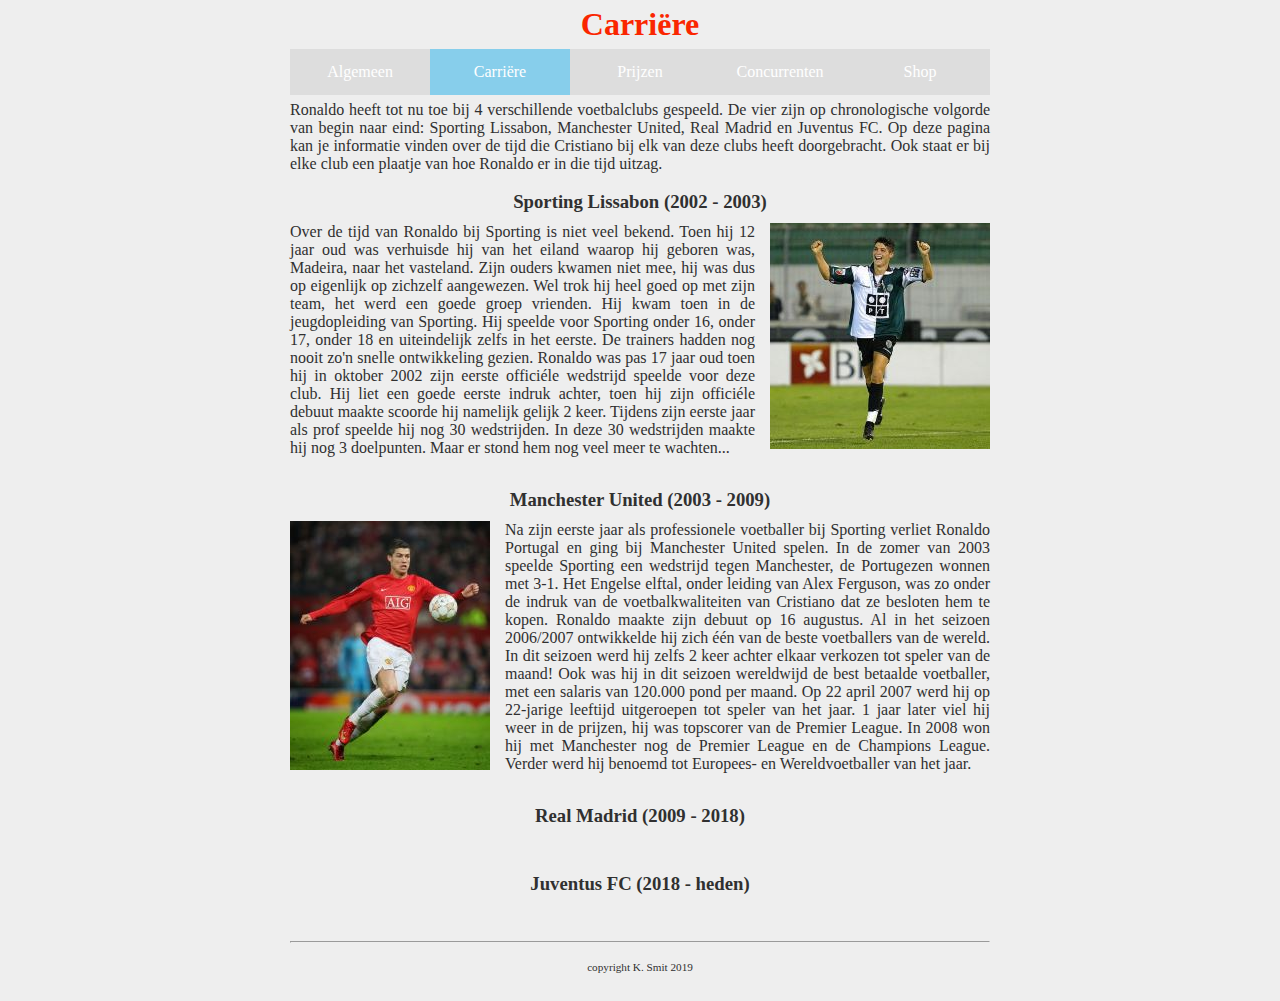
==== html-css-master/carriere.html @ 6341661d "1e commit" ====
<!DOCTYPE html>

<html>

    <head>
        <link rel="stylesheet" href="style.css" />
        <title>Carriëre van Cristiano Ronaldo</title>
        <meta charset="utf-8" />
    </head>
    
    <body>
        <main>
            <header>
                <h1 id="hoofdtitel">Carriëre</h1>
            </header>
            
            <div class= "navigatiebalktop">
                <ul>
                    <li><a href="index.html">Algemeen</a></li>
                    <li><a class="active" href="carriere.html">Carriëre</a></li>
                    <li><a href="prijzen.html">Prijzen</a></li>
                    <li><a href="concurrenten.html">Concurrenten</a></li>
                    <li><a href="shop.html">Shop</a></li>
                </ul>
            </div>
            
            
            <article>
                <p>Ronaldo heeft tot nu toe bij 4 verschillende voetbalclubs gespeeld. De vier zijn op chronologische volgorde van begin naar eind: Sporting Lissabon, Manchester United, Real Madrid en Juventus FC. Op deze pagina kan je informatie vinden over de tijd die Cristiano bij elk van deze clubs heeft doorgebracht. Ook staat er bij elke club een plaatje van hoe Ronaldo er in die tijd uitzag.</p>
                <br>
                <h3 id="tussenkopjescarriere">Sporting Lissabon (2002 - 2003)</h3>
                <p class="sportingtekst"><img class="zweefRechts" src="afbeeldingen/ronaldosporting.jpg">Over de tijd van Ronaldo bij Sporting is niet veel bekend. Toen hij 12 jaar oud was verhuisde hij van het eiland waarop hij geboren was, Madeira, naar het vasteland. Zijn ouders kwamen niet mee, hij was dus op eigenlijk op zichzelf aangewezen. Wel trok hij heel goed op met zijn team, het werd een goede groep vrienden. Hij kwam toen in de jeugdopleiding van Sporting. Hij speelde voor Sporting onder 16, onder 17, onder 18 en uiteindelijk zelfs in het eerste. De trainers hadden nog nooit zo'n snelle ontwikkeling gezien. Ronaldo was pas 17 jaar oud toen hij in oktober 2002 zijn eerste officiéle wedstrijd speelde voor deze club. Hij liet een goede eerste indruk achter, toen hij zijn officiéle debuut maakte scoorde hij namelijk gelijk 2 keer. Tijdens zijn eerste jaar als prof speelde hij nog 30 wedstrijden. In deze 30 wedstrijden maakte hij nog 3 doelpunten. Maar er stond hem nog veel meer te wachten...</p>
                <h3 id="tussenkopjescarriere">Manchester United (2003 - 2009)</h3>
                <p class="manchestertekst"><img class="zweefLinks" src="afbeeldingen/ronaldomanchester.jpg">Na zijn eerste jaar als professionele voetballer bij Sporting verliet Ronaldo Portugal en ging bij Manchester United spelen. In de zomer van 2003 speelde Sporting een wedstrijd tegen Manchester, de Portugezen wonnen met 3-1. Het Engelse elftal, onder leiding van Alex Ferguson, was zo onder de indruk van de voetbalkwaliteiten van Cristiano dat ze besloten hem te kopen. Ronaldo maakte zijn debuut op 16 augustus. Al in het seizoen 2006/2007 ontwikkelde hij zich één van de beste voetballers van de wereld. In dit seizoen werd hij zelfs 2 keer achter elkaar verkozen tot speler van de maand! Ook was hij in dit seizoen wereldwijd de best betaalde voetballer, met een salaris van 120.000 pond per maand. Op 22 april 2007 werd hij op 22-jarige leeftijd uitgeroepen tot speler van het jaar. 1 jaar later viel hij weer in de prijzen, hij was topscorer van de Premier League. In 2008 won hij met Manchester nog de Premier League en de Champions League. Verder werd hij benoemd tot Europees- en Wereldvoetballer van het jaar.</p>
                <h3 id="tussenkopjescarriere">Real Madrid (2009 - 2018)</h3>
                <p><img></p>
                <br>
                <h3 id="tussenkopjescarriere">Juventus FC (2018 - heden)</h3>
                <p><img></p><br>
            </article>
        
            <footer>
                <hr/>
                <br>
                <p class="smalltext">copyright K. Smit 2019</p>
                <br>
            </footer>  
        </main>  
    </body>
</html>
---- html-css-master/style.css ----
@font-face {
    font-family: sansserif;
    src: url(fonts/SansSerifBldFLF-Italic.otf);
}

* {
    margin: 0px;
    padding: 0px;
    border: border-box;
    }

html, body {
    height: 100%;
    padding: 0;
    background-color: #EEEEEE;
    color: #303030;
}

#bodyshop {
    background: url(afbeeldingen/ronaldoactietransp.jpg);
    background-repeat:    no-repeat;
    background-size: auto;
}

main {
    margin: 0 auto;
    width: 700px;
    position: relative;
}


article {
    text-align: justify;
}


header {
    color: rgb(250, 38, 0);
    text-align: center;
}


footer {
    text-align: center;
    padding-bottom: 10px;
}

.sportingtekst {
    margin-bottom: 32px;
}

.manchestertekst {
    margin-bottom: 32px;
}

#tussenkopjescarriere {
    text-align: center;
    margin-bottom: 10px;
}

.inleiding {
    font: sans-serif;
    margin-bottom: 6px;
}

img.zweefLinks {
    float: left;
    margin-right: 15px;
}

img.zweefRechts {
    float: right;
    margin-left: 15px;
}

.smalltext {
    font-size: 0.7em;
}

a {
    color: skyblue;
    text-decoration: none;
}

a:hover {
    text-decoration: underline;
}

.algemeentekst3 {
    margin-bottom: 6px;
}

#hoofdtitel {
    margin-top: 6px;
}

/* navigatiebalk nav ul {
    list-style-type: none;
    margin: auto;
    margin-top: 6px;
    margin-bottom: 6px;
    padding: 0;
    background-color: #dddddd;
    overflow: hidden;
}

nav li a {
    display: block;
    color: white;
    text-align: center;
    width: 140px;
    padding: 14px 0;
    text-decoration: none;
}

nav li a:hover {
    background-color: limegreen;
}

nav li a.active {
    background-color: skyblue;
}
*/

div.navigatiebalktop ul {
    list-style-type: none;
    margin: auto;
    margin-top: 6px;
    margin-bottom: 6px;
    padding: 0;
    background-color: #dddddd;
    overflow: hidden;
}


div.navigatiebalktop ul li {
    float: left;
}

div.navigatiebalktop li a {
    display: block;
    color: white;
    text-align: center;
    width: 140px;
    padding: 14px 0;
    text-decoration: none;
}


div.navigatiebalktop li a:hover{
    background-color: limegreen;
}

div.navigatiebalktop li a.active{
    background-color: skyblue;
}
}

div.navigatiebalktop

div.navigatiebalktop


div.verticalMenu ul {
    list-style-type: none;
    margin: 0;
    padding: 0;
    width: 200px;
    background-color: #f1f1f1;
}
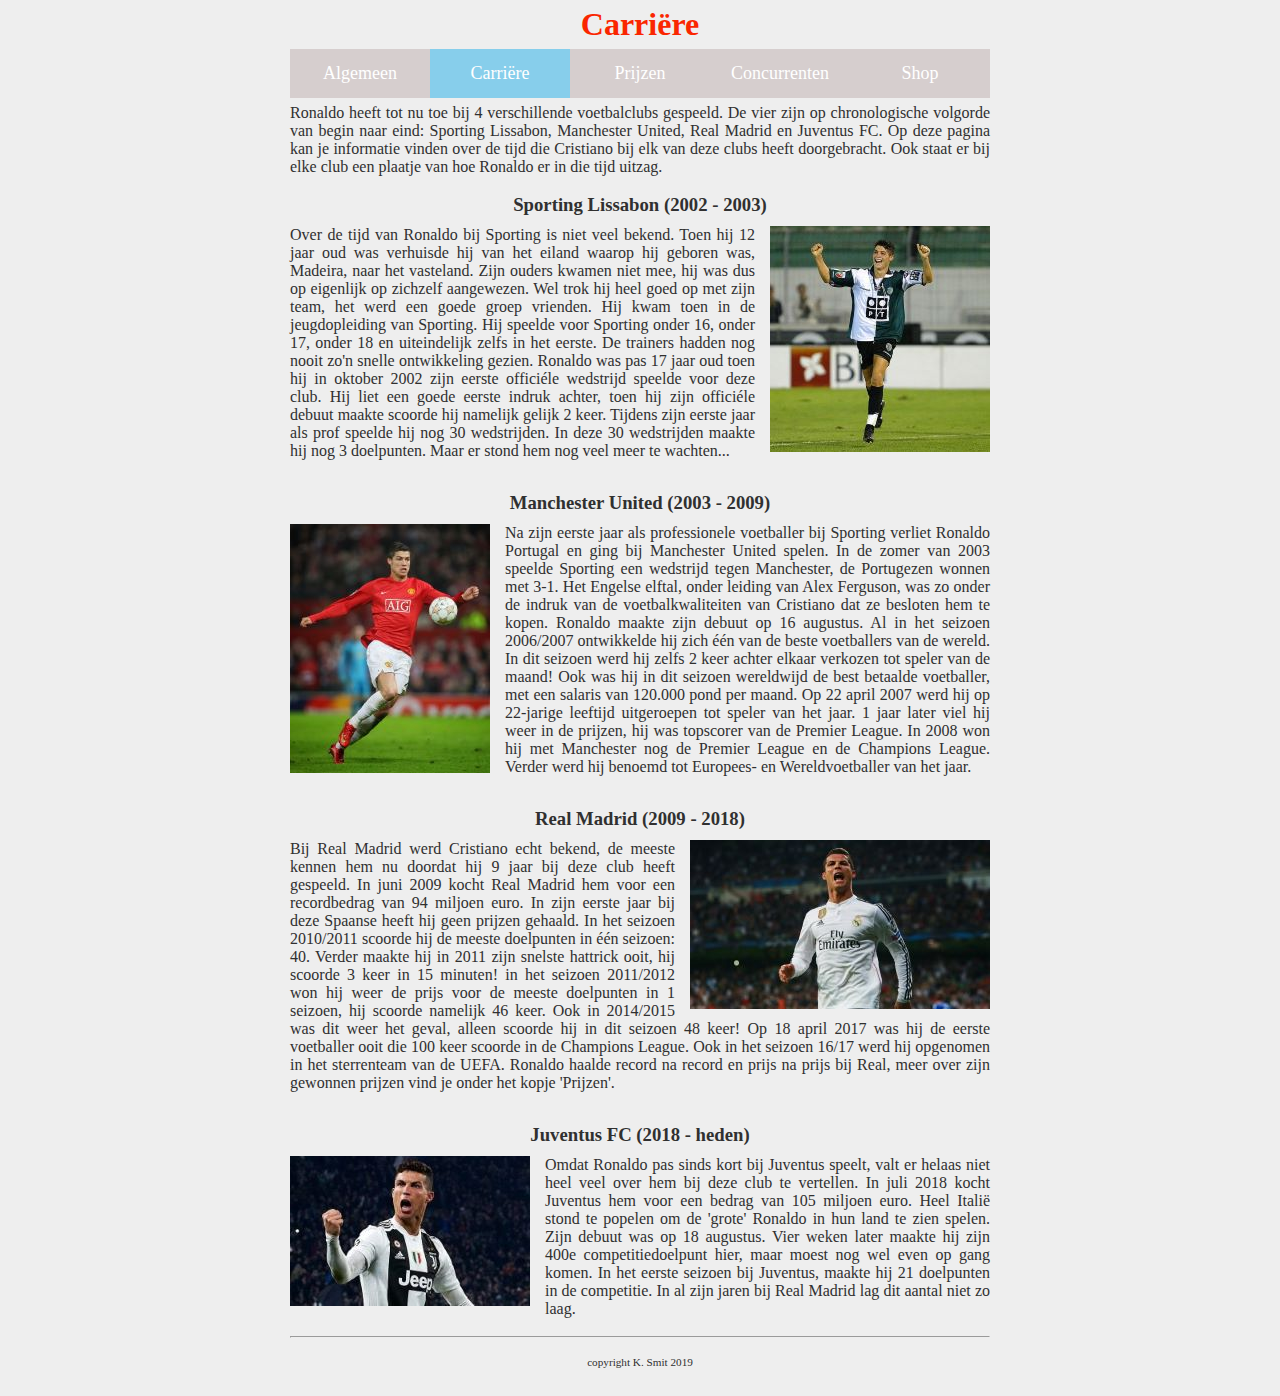
==== commit 7d5d19a2: "Carrière laatste 2 kopjes afgemaakt" ====
--- a/html-css-master/carriere.html
+++ b/html-css-master/carriere.html
@@ -33,11 +33,12 @@
                 <h3 id="tussenkopjescarriere">Manchester United (2003 - 2009)</h3>
                 <p class="manchestertekst"><img class="zweefLinks" src="afbeeldingen/ronaldomanchester.jpg">Na zijn eerste jaar als professionele voetballer bij Sporting verliet Ronaldo Portugal en ging bij Manchester United spelen. In de zomer van 2003 speelde Sporting een wedstrijd tegen Manchester, de Portugezen wonnen met 3-1. Het Engelse elftal, onder leiding van Alex Ferguson, was zo onder de indruk van de voetbalkwaliteiten van Cristiano dat ze besloten hem te kopen. Ronaldo maakte zijn debuut op 16 augustus. Al in het seizoen 2006/2007 ontwikkelde hij zich één van de beste voetballers van de wereld. In dit seizoen werd hij zelfs 2 keer achter elkaar verkozen tot speler van de maand! Ook was hij in dit seizoen wereldwijd de best betaalde voetballer, met een salaris van 120.000 pond per maand. Op 22 april 2007 werd hij op 22-jarige leeftijd uitgeroepen tot speler van het jaar. 1 jaar later viel hij weer in de prijzen, hij was topscorer van de Premier League. In 2008 won hij met Manchester nog de Premier League en de Champions League. Verder werd hij benoemd tot Europees- en Wereldvoetballer van het jaar.</p>
                 <h3 id="tussenkopjescarriere">Real Madrid (2009 - 2018)</h3>
-                <p><img></p>
+                <p class="realmadridtekst"><img class="zweefRechts" src="afbeeldingen/ronaldorealma-w300.jpg">Bij Real Madrid werd Cristiano echt bekend, de meeste kennen hem nu doordat hij 9 jaar bij deze club heeft gespeeld. In juni 2009 kocht Real Madrid hem voor een recordbedrag van 94 miljoen euro. In zijn eerste jaar bij deze Spaanse heeft hij geen prijzen gehaald. In het seizoen 2010/2011 scoorde hij de meeste doelpunten in één seizoen: 40. Verder maakte hij in 2011 zijn snelste hattrick ooit, hij scoorde 3 keer in 15 minuten! in het seizoen 2011/2012 won hij weer de prijs voor de meeste doelpunten in 1 seizoen, hij scoorde namelijk 46 keer. Ook in 2014/2015 was dit weer het geval, alleen scoorde hij in dit seizoen 48 keer! Op 18 april 2017 was hij de eerste voetballer ooit die 100 keer scoorde in de Champions League. Ook in het seizoen 16/17 werd hij opgenomen in het sterrenteam van de UEFA. Ronaldo haalde record na record en prijs na prijs bij Real, meer over zijn gewonnen prijzen vind je onder het kopje 'Prijzen'.</p>
+                <h3 id="tussenkopjescarriere">Juventus FC (2018 - heden)</h3>
+                <p><img class="zweefLinks" src="afbeeldingen/ronaldojuventus-w240.jpg">Omdat Ronaldo pas sinds kort bij Juventus speelt, valt er helaas niet heel veel over hem bij deze club te vertellen. In juli 2018 kocht Juventus hem voor een bedrag van 105 miljoen euro. Heel Italië stond te popelen om de 'grote' Ronaldo in hun land te zien spelen. Zijn debuut was op 18 augustus. Vier weken later maakte hij zijn 400e competitiedoelpunt hier, maar moest nog wel even op gang komen. In het eerste seizoen bij Juventus, maakte hij 21 doelpunten in de competitie. In al zijn jaren bij Real Madrid lag dit aantal niet zo laag. </p>
                 <br>
-                <h3 id="tussenkopjescarriere">Juventus FC (2018 - heden)</h3>
-                <p><img></p><br>
             </article>
+
         
             <footer>
                 <hr/>
--- a/html-css-master/style.css
+++ b/html-css-master/style.css
@@ -53,6 +53,10 @@
     margin-bottom: 32px;
 }
 
+.realmadridtekst {
+    margin-bottom: 32px;
+}
+
 #tussenkopjescarriere {
     text-align: center;
     margin-bottom: 10px;
@@ -94,33 +98,7 @@
     margin-top: 6px;
 }
 
-/* navigatiebalk nav ul {
-    list-style-type: none;
-    margin: auto;
-    margin-top: 6px;
-    margin-bottom: 6px;
-    padding: 0;
-    background-color: #dddddd;
-    overflow: hidden;
-}
-
-nav li a {
-    display: block;
-    color: white;
-    text-align: center;
-    width: 140px;
-    padding: 14px 0;
-    text-decoration: none;
-}
-
-nav li a:hover {
-    background-color: limegreen;
-}
-
-nav li a.active {
-    background-color: skyblue;
-}
-*/
+/* Navigatiebalken */
 
 div.navigatiebalktop ul {
     list-style-type: none;
@@ -128,10 +106,10 @@
     margin-top: 6px;
     margin-bottom: 6px;
     padding: 0;
-    background-color: #dddddd;
+    background-color: #d6cece;
     overflow: hidden;
+    font-size: 18px;
 }
-
 
 div.navigatiebalktop ul li {
     float: left;
@@ -146,7 +124,6 @@
     text-decoration: none;
 }
 
-
 div.navigatiebalktop li a:hover{
     background-color: limegreen;
 }
@@ -154,22 +131,36 @@
 div.navigatiebalktop li a.active{
     background-color: skyblue;
 }
+
+
+div.verticalmenushop ul {
+    list-style-type: none;
+    margin: 0;
+    padding-top: 8px;
+    padding-bottom: 8px;
+    width: 100px;
+    background-color: #f1f1f1;
+    border: 1px solid black;
+    line-height: 50x;
+    text-align: center;
+    color: #000;
+    font-size: 18px;
 }
 
-div.navigatiebalktop
-
-div.navigatiebalktop
-
-
-div.verticalMenu ul {
-    list-style-type: none;
-    margin: 0;
-    padding: 0;
-    width: 200px;
-    background-color: #f1f1f1;
+div.verticalmenushop li a {
+    display: block;
+    color: ##4f66d2;
+    padding-left: 20px;
+    padding-right: 20px;
+    padding-top: 10px;
+    padding-bottom: 10px;
+    text-decoration: none;
 }
 
+div.verticalmenushop{
 
+}
 
+div.verticalmenushop
 
-
+div.verticalmenushop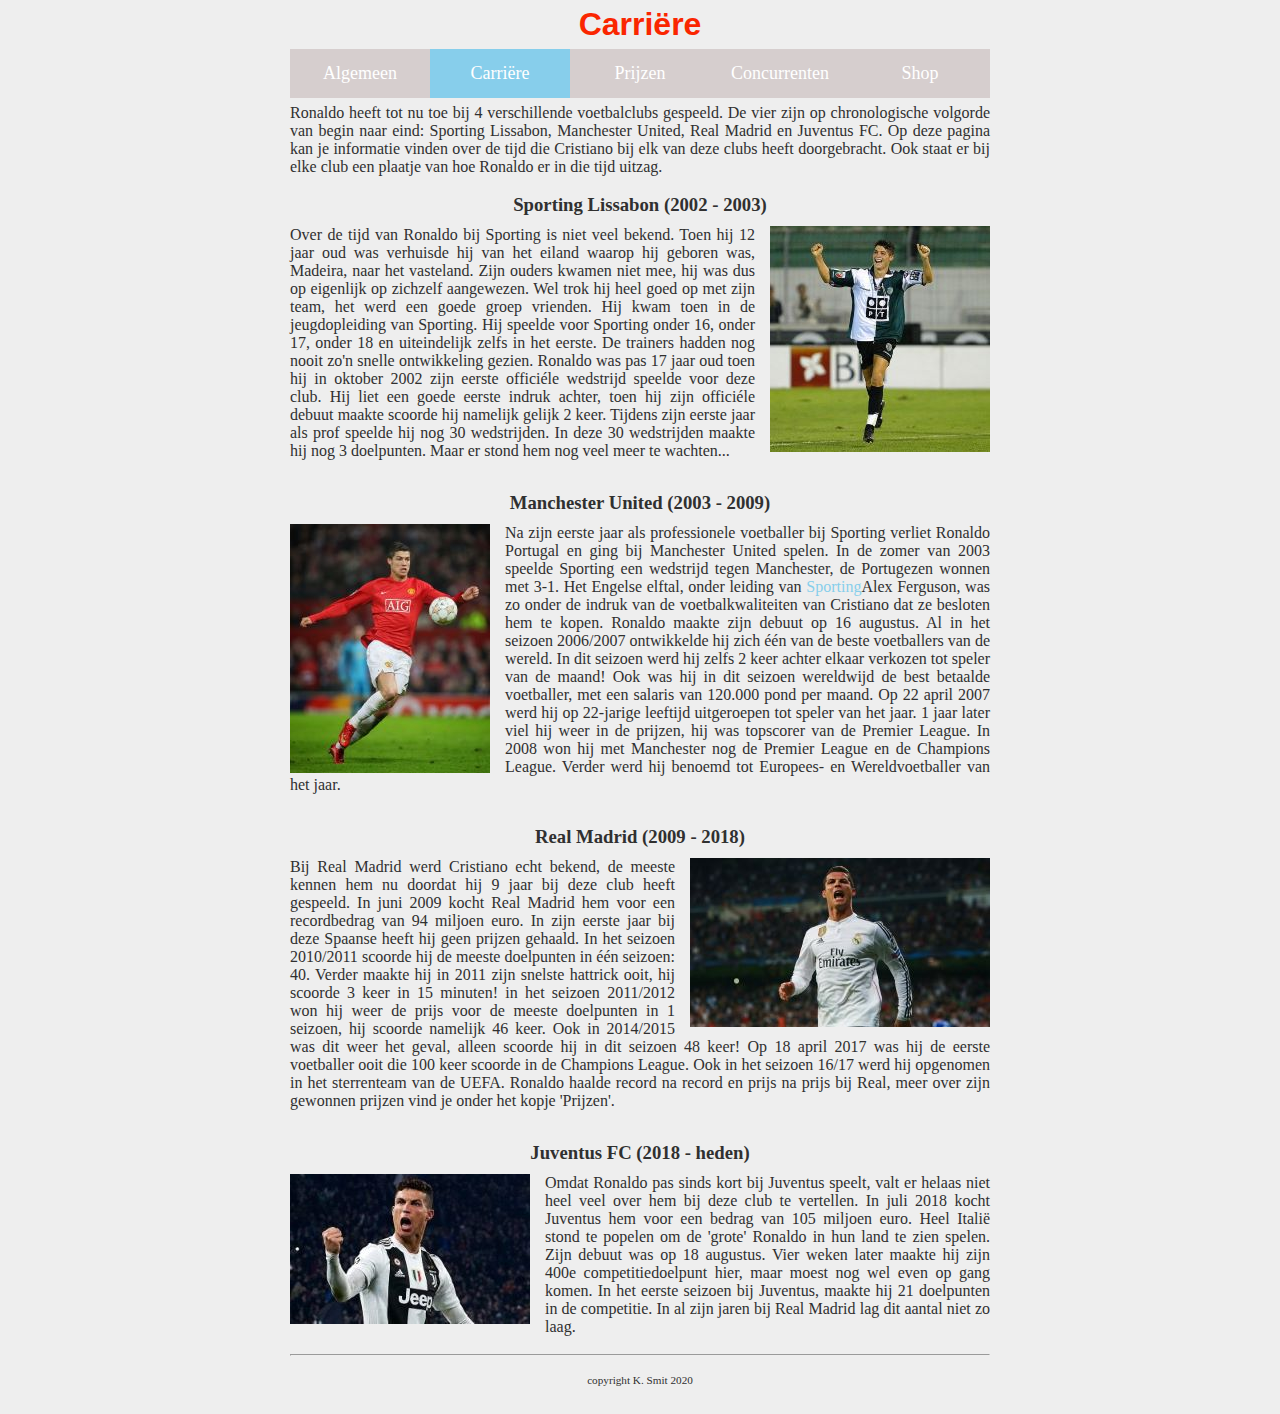
==== commit edbb847b: "Laatste dingen gefixt" ====
--- a/html-css-master/carriere.html
+++ b/html-css-master/carriere.html
@@ -29,21 +29,20 @@
                 <p>Ronaldo heeft tot nu toe bij 4 verschillende voetbalclubs gespeeld. De vier zijn op chronologische volgorde van begin naar eind: Sporting Lissabon, Manchester United, Real Madrid en Juventus FC. Op deze pagina kan je informatie vinden over de tijd die Cristiano bij elk van deze clubs heeft doorgebracht. Ook staat er bij elke club een plaatje van hoe Ronaldo er in die tijd uitzag.</p>
                 <br>
                 <h3 id="tussenkopjescarriere">Sporting Lissabon (2002 - 2003)</h3>
-                <p class="sportingtekst"><img class="zweefRechts" src="afbeeldingen/ronaldosporting.jpg">Over de tijd van Ronaldo bij Sporting is niet veel bekend. Toen hij 12 jaar oud was verhuisde hij van het eiland waarop hij geboren was, Madeira, naar het vasteland. Zijn ouders kwamen niet mee, hij was dus op eigenlijk op zichzelf aangewezen. Wel trok hij heel goed op met zijn team, het werd een goede groep vrienden. Hij kwam toen in de jeugdopleiding van Sporting. Hij speelde voor Sporting onder 16, onder 17, onder 18 en uiteindelijk zelfs in het eerste. De trainers hadden nog nooit zo'n snelle ontwikkeling gezien. Ronaldo was pas 17 jaar oud toen hij in oktober 2002 zijn eerste officiéle wedstrijd speelde voor deze club. Hij liet een goede eerste indruk achter, toen hij zijn officiéle debuut maakte scoorde hij namelijk gelijk 2 keer. Tijdens zijn eerste jaar als prof speelde hij nog 30 wedstrijden. In deze 30 wedstrijden maakte hij nog 3 doelpunten. Maar er stond hem nog veel meer te wachten...</p>
+                <p class="tekstcarriere"><img class="zweefRechts" src="afbeeldingen/ronaldosporting.jpg">Over de tijd van Ronaldo bij Sporting is niet veel bekend. Toen hij 12 jaar oud was verhuisde hij van het eiland waarop hij geboren was, Madeira, naar het vasteland. Zijn ouders kwamen niet mee, hij was dus op eigenlijk op zichzelf aangewezen. Wel trok hij heel goed op met zijn team, het werd een goede groep vrienden. Hij kwam toen in de jeugdopleiding van Sporting. Hij speelde voor Sporting onder 16, onder 17, onder 18 en uiteindelijk zelfs in het eerste. De trainers hadden nog nooit zo'n snelle ontwikkeling gezien. Ronaldo was pas 17 jaar oud toen hij in oktober 2002 zijn eerste officiéle wedstrijd speelde voor deze club. Hij liet een goede eerste indruk achter, toen hij zijn officiéle debuut maakte scoorde hij namelijk gelijk 2 keer. Tijdens zijn eerste jaar als prof speelde hij nog 30 wedstrijden. In deze 30 wedstrijden maakte hij nog 3 doelpunten. Maar er stond hem nog veel meer te wachten...</p>
                 <h3 id="tussenkopjescarriere">Manchester United (2003 - 2009)</h3>
-                <p class="manchestertekst"><img class="zweefLinks" src="afbeeldingen/ronaldomanchester.jpg">Na zijn eerste jaar als professionele voetballer bij Sporting verliet Ronaldo Portugal en ging bij Manchester United spelen. In de zomer van 2003 speelde Sporting een wedstrijd tegen Manchester, de Portugezen wonnen met 3-1. Het Engelse elftal, onder leiding van Alex Ferguson, was zo onder de indruk van de voetbalkwaliteiten van Cristiano dat ze besloten hem te kopen. Ronaldo maakte zijn debuut op 16 augustus. Al in het seizoen 2006/2007 ontwikkelde hij zich één van de beste voetballers van de wereld. In dit seizoen werd hij zelfs 2 keer achter elkaar verkozen tot speler van de maand! Ook was hij in dit seizoen wereldwijd de best betaalde voetballer, met een salaris van 120.000 pond per maand. Op 22 april 2007 werd hij op 22-jarige leeftijd uitgeroepen tot speler van het jaar. 1 jaar later viel hij weer in de prijzen, hij was topscorer van de Premier League. In 2008 won hij met Manchester nog de Premier League en de Champions League. Verder werd hij benoemd tot Europees- en Wereldvoetballer van het jaar.</p>
+                <p class="tekstcarriere"><img class="zweefLinks" src="afbeeldingen/ronaldomanchester.jpg">Na zijn eerste jaar als professionele voetballer bij Sporting verliet Ronaldo Portugal en ging bij Manchester United spelen. In de zomer van 2003 speelde Sporting een wedstrijd tegen Manchester, de Portugezen wonnen met 3-1. Het Engelse elftal, onder leiding van <a title="sporting" href="https://nl.wikipedia.org/wiki/Sporting_Lissabon">Sporting</a>Alex Ferguson, was zo onder de indruk van de voetbalkwaliteiten van Cristiano dat ze besloten hem te kopen. Ronaldo maakte zijn debuut op 16 augustus. Al in het seizoen 2006/2007 ontwikkelde hij zich één van de beste voetballers van de wereld. In dit seizoen werd hij zelfs 2 keer achter elkaar verkozen tot speler van de maand! Ook was hij in dit seizoen wereldwijd de best betaalde voetballer, met een salaris van 120.000 pond per maand. Op 22 april 2007 werd hij op 22-jarige leeftijd uitgeroepen tot speler van het jaar. 1 jaar later viel hij weer in de prijzen, hij was topscorer van de Premier League. In 2008 won hij met Manchester nog de Premier League en de Champions League. Verder werd hij benoemd tot Europees- en Wereldvoetballer van het jaar.</p>
                 <h3 id="tussenkopjescarriere">Real Madrid (2009 - 2018)</h3>
-                <p class="realmadridtekst"><img class="zweefRechts" src="afbeeldingen/ronaldorealma-w300.jpg">Bij Real Madrid werd Cristiano echt bekend, de meeste kennen hem nu doordat hij 9 jaar bij deze club heeft gespeeld. In juni 2009 kocht Real Madrid hem voor een recordbedrag van 94 miljoen euro. In zijn eerste jaar bij deze Spaanse heeft hij geen prijzen gehaald. In het seizoen 2010/2011 scoorde hij de meeste doelpunten in één seizoen: 40. Verder maakte hij in 2011 zijn snelste hattrick ooit, hij scoorde 3 keer in 15 minuten! in het seizoen 2011/2012 won hij weer de prijs voor de meeste doelpunten in 1 seizoen, hij scoorde namelijk 46 keer. Ook in 2014/2015 was dit weer het geval, alleen scoorde hij in dit seizoen 48 keer! Op 18 april 2017 was hij de eerste voetballer ooit die 100 keer scoorde in de Champions League. Ook in het seizoen 16/17 werd hij opgenomen in het sterrenteam van de UEFA. Ronaldo haalde record na record en prijs na prijs bij Real, meer over zijn gewonnen prijzen vind je onder het kopje 'Prijzen'.</p>
+                <p class="tekstcarriere"><img class="zweefRechts" src="afbeeldingen/ronaldorealma-w300.jpg">Bij Real Madrid werd Cristiano echt bekend, de meeste kennen hem nu doordat hij 9 jaar bij deze club heeft gespeeld. In juni 2009 kocht Real Madrid hem voor een recordbedrag van 94 miljoen euro. In zijn eerste jaar bij deze Spaanse heeft hij geen prijzen gehaald. In het seizoen 2010/2011 scoorde hij de meeste doelpunten in één seizoen: 40. Verder maakte hij in 2011 zijn snelste hattrick ooit, hij scoorde 3 keer in 15 minuten! in het seizoen 2011/2012 won hij weer de prijs voor de meeste doelpunten in 1 seizoen, hij scoorde namelijk 46 keer. Ook in 2014/2015 was dit weer het geval, alleen scoorde hij in dit seizoen 48 keer! Op 18 april 2017 was hij de eerste voetballer ooit die 100 keer scoorde in de Champions League. Ook in het seizoen 16/17 werd hij opgenomen in het sterrenteam van de UEFA. Ronaldo haalde record na record en prijs na prijs bij Real, meer over zijn gewonnen prijzen vind je onder het kopje 'Prijzen'.</p>
                 <h3 id="tussenkopjescarriere">Juventus FC (2018 - heden)</h3>
                 <p><img class="zweefLinks" src="afbeeldingen/ronaldojuventus-w240.jpg">Omdat Ronaldo pas sinds kort bij Juventus speelt, valt er helaas niet heel veel over hem bij deze club te vertellen. In juli 2018 kocht Juventus hem voor een bedrag van 105 miljoen euro. Heel Italië stond te popelen om de 'grote' Ronaldo in hun land te zien spelen. Zijn debuut was op 18 augustus. Vier weken later maakte hij zijn 400e competitiedoelpunt hier, maar moest nog wel even op gang komen. In het eerste seizoen bij Juventus, maakte hij 21 doelpunten in de competitie. In al zijn jaren bij Real Madrid lag dit aantal niet zo laag. </p>
                 <br>
             </article>
 
-        
             <footer>
                 <hr/>
                 <br>
-                <p class="smalltext">copyright K. Smit 2019</p>
+                <p class="smalltext">copyright K. Smit 2020</p>
                 <br>
             </footer>  
         </main>  
--- a/html-css-master/style.css
+++ b/html-css-master/style.css
@@ -1,101 +1,233 @@
-@font-face {
-    font-family: sansserif;
-    src: url(fonts/SansSerifBldFLF-Italic.otf);
+/* Hele pagina CSS */
+
+header {
+    margin-top: 6px;
+    color: rgb(250, 38, 0);
+    text-align: center;
+    font-family: sans-serif, serif;
 }
 
 * {
     margin: 0px;
     padding: 0px;
-    border: border-box;
-    }
+    box-sizing: border-box;
+}
 
 html, body {
-    height: 100%;
     padding: 0;
     background-color: #EEEEEE;
     color: #303030;
 }
+
+main {
+    margin: 0 auto;
+    width: 700px;
+    position: relative;
+}
+
+article {
+    text-align: justify;
+}
+
+img.zweefLinks {
+    float: left;
+    margin-right: 15px;
+}
+
+img.zweefRechts {
+    float: right;
+    margin-left: 15px;
+}
+
+.smalltext {
+    font-size: 0.7em;
+}
+
+a {
+    color: skyblue;
+    text-decoration: none;
+}
+
+a:hover {
+    text-decoration: underline;
+}
+
+footer {
+    text-align: center;
+    padding-bottom: 10px;
+}
+
+/* Algemeen CSS */
+
+.inleiding {
+    margin-bottom: 6px;
+}
+
+/* Carriëre CSS */
+
+.tekstcarriere {
+    margin-bottom: 32px;
+}
+
+#tussenkopjescarriere {
+    text-align: center;
+    margin-bottom: 10px;
+}
+
+/* Prijzen CSS */
+
+.lijstjesprijzen {
+    margin-top: 6px;
+    margin-bottom: 16px;
+    margin-left: 14px;
+    font-size: 16px;
+    font-family: sans-serif, serif;
+}
+
+.plaatjesprijzen {
+    border: 1px solid rgb(0, 0, 66);
+}
+
+.koppenprijzen {
+    margin-top: 10px;
+    margin-bottom: 10px;
+    color: rgb(6, 68, 184);
+    font-family: sans-serif, serif;
+    text-shadow: 1px 1px brown;
+}
+
+/* Concurrenten CSS */
+
+.headernatconcur {
+    font-family: serif;
+    color: rgb(10, 30, 130);
+    margin-bottom: 4px;
+    text-shadow: 1px 1px brown;
+}
+
+.headerinterconcur {
+    font-family: serif;
+    color: rgb(10, 30, 130);
+    margin-top: 28px;
+    margin-bottom: 4px;
+    text-shadow: 1px 1px brown;
+}
+
+.headercompconcur {
+    font-family: serif;
+    color: rgb(10, 30, 130);
+    margin-top: 80px;
+    margin-bottom: 4px;
+    text-shadow: 1px 1px brown;
+}
+
+.toelichtingenfotosconcur {
+    float: right;
+    font-size: 12px;
+    margin-right: 46px;
+}
+
+.headerMessi {
+    font-family: sans-serif, serif;
+    margin-top: 16px;
+    margin-bottom: 4px;
+}
+
+.headerNeymar {
+    font-family: sans-serif, serif;
+    margin-top: 88px;
+    margin-bottom: 4px;
+}
+
+.headerGriezzman {
+    font-family: sans-serif, serif;
+    margin-top: 108px;
+    margin-bottom: 4px;
+}
+
+.headerVanDijk {
+    font-family: sans-serif, serif;
+    margin-top: 106px;
+    margin-bottom: 4px;
+}
+
+.lijstjeImmobile {
+    margin-top: 4px;
+    margin-left: 12px;
+}
+
+#footerconcur {
+    margin-top: 10px;
+}
+
+/* Shop CSS */
 
 #bodyshop {
     background: url(afbeeldingen/ronaldoactietransp.jpg);
     background-repeat:    no-repeat;
     background-size: auto;
-}
-
-main {
-    margin: 0 auto;
-    width: 700px;
-    position: relative;
-}
-
-
-article {
-    text-align: justify;
-}
-
-
-header {
-    color: rgb(250, 38, 0);
-    text-align: center;
-}
-
-
-footer {
-    text-align: center;
-    padding-bottom: 10px;
-}
-
-.sportingtekst {
-    margin-bottom: 32px;
-}
-
-.manchestertekst {
-    margin-bottom: 32px;
-}
-
-.realmadridtekst {
-    margin-bottom: 32px;
-}
-
-#tussenkopjescarriere {
-    text-align: center;
-    margin-bottom: 10px;
-}
-
-.inleiding {
-    font: sans-serif;
-    margin-bottom: 6px;
-}
-
-img.zweefLinks {
-    float: left;
-    margin-right: 15px;
-}
-
-img.zweefRechts {
-    float: right;
-    margin-left: 15px;
-}
-
-.smalltext {
-    font-size: 0.7em;
-}
-
-a {
-    color: skyblue;
-    text-decoration: none;
-}
-
-a:hover {
-    text-decoration: underline;
-}
-
-.algemeentekst3 {
-    margin-bottom: 6px;
-}
-
-#hoofdtitel {
-    margin-top: 6px;
+    background-attachment: fixed;
+}
+
+.shopartikel {
+    margin: 40px 0px;
+    clear: both;
+    overflow: hidden;
+}
+
+.plaatjesshoplinks {
+    float: left;
+    margin-left: 58px;
+    border: 1px solid darkblue;
+}
+
+.koppenartikelen {
+    margin-left: 38px;
+}
+
+.tekstshop {
+    float: left;
+    font-family: sans-serif, serif;
+    font-size: 14px;
+    margin-left: 6px;
+    width: 580px;
+}
+
+.kopshirtjuventus {
+    margin-top: 10px;
+    margin-left: 40px;
+    margin-bottom: 6px;
+}
+
+.kopshirtjuventus {
+    margin-left: 40px;
+    margin-bottom: 6px;
+}
+
+.shopkopen {
+    font-family: sans-serif, serif;
+    margin-left: 320px;
+    margin-right: 314px;
+    padding: 10px;
+    background-color: limegreen
+}
+
+.shopkopshirts {
+    text-align: center;
+    font-family: sans-serif, serif;
+    color: rgb(0, 0, 100);
+    margin-top: 180px;
+}
+
+.shopkopbroeken {
+    text-align: center;
+    font-family: sans-serif, serif;
+    color: rgb(0, 0, 100);
+    margin-top: 40px;
+}
+
+.footershop {
+    margin-top: 20px;
 }
 
 /* Navigatiebalken */
@@ -113,6 +245,7 @@
 
 div.navigatiebalktop ul li {
     float: left;
+    font: sans-serif;
 }
 
 div.navigatiebalktop li a {
@@ -132,35 +265,30 @@
     background-color: skyblue;
 }
 
-
 div.verticalmenushop ul {
+    float: left;
     list-style-type: none;
-    margin: 0;
     padding-top: 8px;
     padding-bottom: 8px;
-    width: 100px;
+    width: 16%;
     background-color: #f1f1f1;
     border: 1px solid black;
-    line-height: 50x;
-    text-align: center;
+    text-align: left;
     color: #000;
-    font-size: 18px;
 }
 
 div.verticalmenushop li a {
     display: block;
-    color: ##4f66d2;
-    padding-left: 20px;
+    color: #5f74cf;
+    padding-left: 12px;
     padding-right: 20px;
     padding-top: 10px;
     padding-bottom: 10px;
     text-decoration: none;
-}
-
-div.verticalmenushop{
-
-}
-
-div.verticalmenushop
-
-div.verticalmenushop+    font-family: sans-serif, serif;
+    font-size: 16px;
+}
+
+div.verticalmenushop li a:hover {
+    background-color: lightblue;
+}
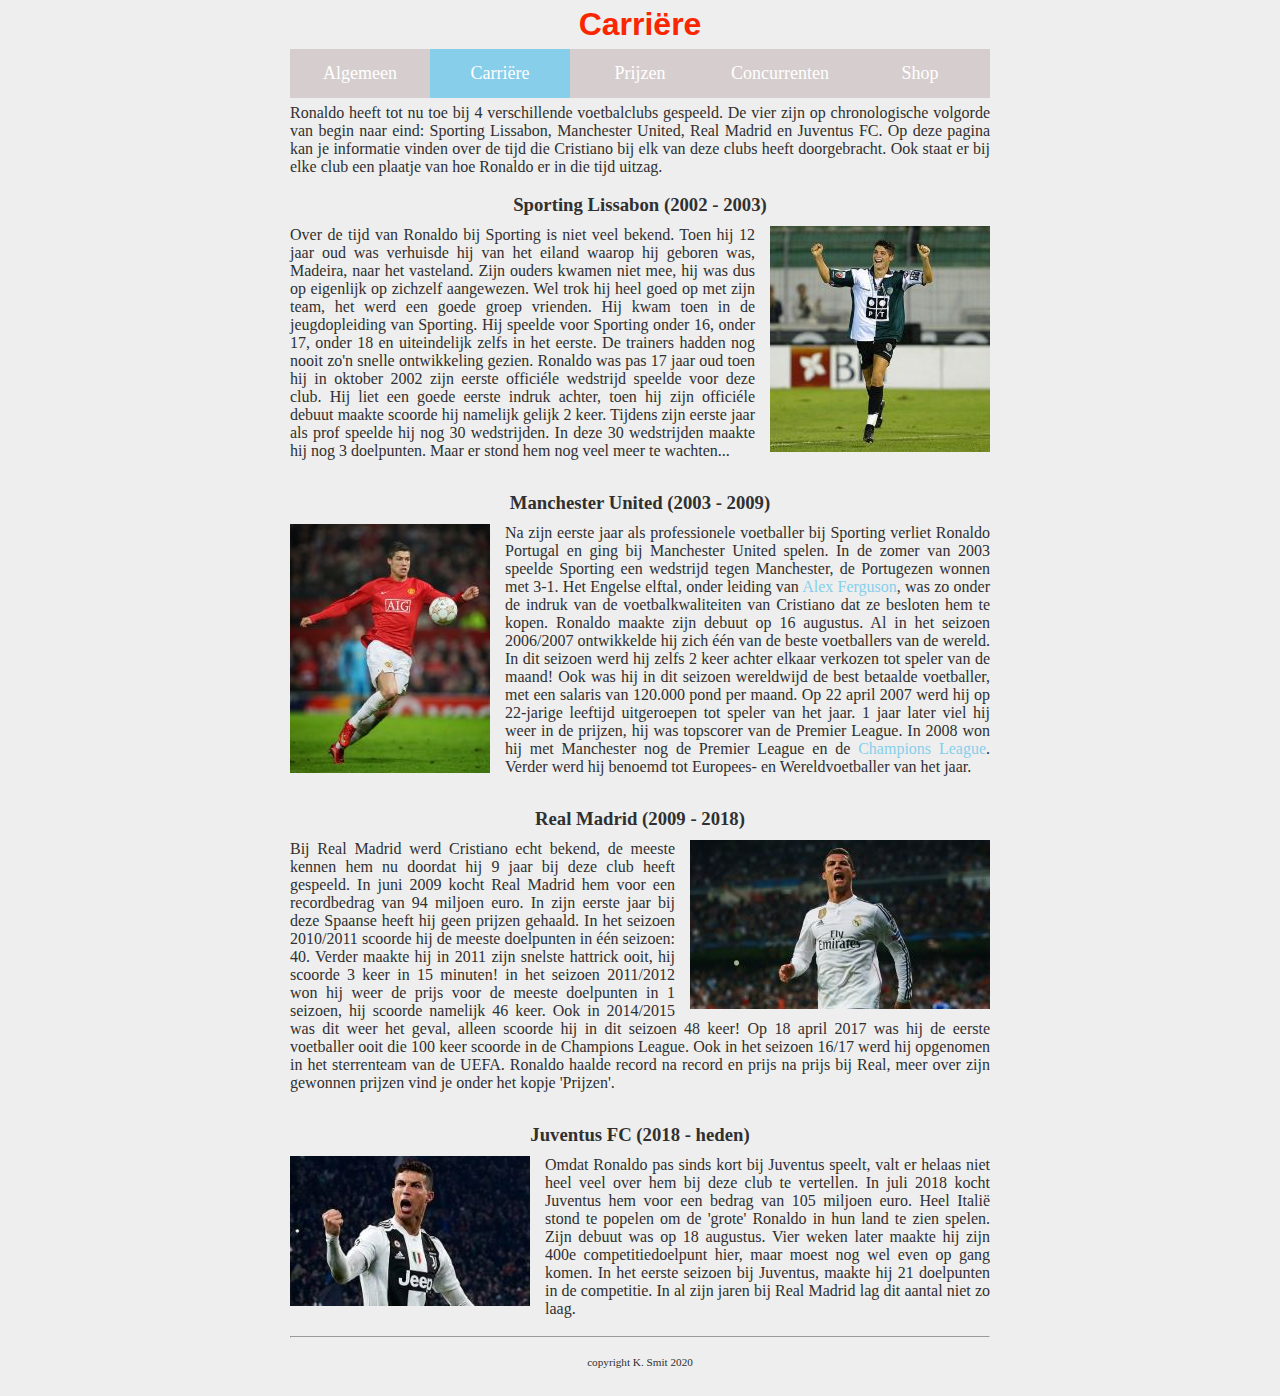
==== commit 4980bcaa: "Website afgemaakt" ====
--- a/html-css-master/carriere.html
+++ b/html-css-master/carriere.html
@@ -31,7 +31,7 @@
                 <h3 id="tussenkopjescarriere">Sporting Lissabon (2002 - 2003)</h3>
                 <p class="tekstcarriere"><img class="zweefRechts" src="afbeeldingen/ronaldosporting.jpg">Over de tijd van Ronaldo bij Sporting is niet veel bekend. Toen hij 12 jaar oud was verhuisde hij van het eiland waarop hij geboren was, Madeira, naar het vasteland. Zijn ouders kwamen niet mee, hij was dus op eigenlijk op zichzelf aangewezen. Wel trok hij heel goed op met zijn team, het werd een goede groep vrienden. Hij kwam toen in de jeugdopleiding van Sporting. Hij speelde voor Sporting onder 16, onder 17, onder 18 en uiteindelijk zelfs in het eerste. De trainers hadden nog nooit zo'n snelle ontwikkeling gezien. Ronaldo was pas 17 jaar oud toen hij in oktober 2002 zijn eerste officiéle wedstrijd speelde voor deze club. Hij liet een goede eerste indruk achter, toen hij zijn officiéle debuut maakte scoorde hij namelijk gelijk 2 keer. Tijdens zijn eerste jaar als prof speelde hij nog 30 wedstrijden. In deze 30 wedstrijden maakte hij nog 3 doelpunten. Maar er stond hem nog veel meer te wachten...</p>
                 <h3 id="tussenkopjescarriere">Manchester United (2003 - 2009)</h3>
-                <p class="tekstcarriere"><img class="zweefLinks" src="afbeeldingen/ronaldomanchester.jpg">Na zijn eerste jaar als professionele voetballer bij Sporting verliet Ronaldo Portugal en ging bij Manchester United spelen. In de zomer van 2003 speelde Sporting een wedstrijd tegen Manchester, de Portugezen wonnen met 3-1. Het Engelse elftal, onder leiding van <a title="sporting" href="https://nl.wikipedia.org/wiki/Sporting_Lissabon">Sporting</a>Alex Ferguson, was zo onder de indruk van de voetbalkwaliteiten van Cristiano dat ze besloten hem te kopen. Ronaldo maakte zijn debuut op 16 augustus. Al in het seizoen 2006/2007 ontwikkelde hij zich één van de beste voetballers van de wereld. In dit seizoen werd hij zelfs 2 keer achter elkaar verkozen tot speler van de maand! Ook was hij in dit seizoen wereldwijd de best betaalde voetballer, met een salaris van 120.000 pond per maand. Op 22 april 2007 werd hij op 22-jarige leeftijd uitgeroepen tot speler van het jaar. 1 jaar later viel hij weer in de prijzen, hij was topscorer van de Premier League. In 2008 won hij met Manchester nog de Premier League en de Champions League. Verder werd hij benoemd tot Europees- en Wereldvoetballer van het jaar.</p>
+                <p class="tekstcarriere"><img class="zweefLinks" src="afbeeldingen/ronaldomanchester.jpg">Na zijn eerste jaar als professionele voetballer bij Sporting verliet Ronaldo Portugal en ging bij Manchester United spelen. In de zomer van 2003 speelde Sporting een wedstrijd tegen Manchester, de Portugezen wonnen met 3-1. Het Engelse elftal, onder leiding van <a href="https://en.wikipedia.org/wiki/Alex_Ferguson">Alex Ferguson</a>, was zo onder de indruk van de voetbalkwaliteiten van Cristiano dat ze besloten hem te kopen. Ronaldo maakte zijn debuut op 16 augustus. Al in het seizoen 2006/2007 ontwikkelde hij zich één van de beste voetballers van de wereld. In dit seizoen werd hij zelfs 2 keer achter elkaar verkozen tot speler van de maand! Ook was hij in dit seizoen wereldwijd de best betaalde voetballer, met een salaris van 120.000 pond per maand. Op 22 april 2007 werd hij op 22-jarige leeftijd uitgeroepen tot speler van het jaar. 1 jaar later viel hij weer in de prijzen, hij was topscorer van de Premier League. In 2008 won hij met Manchester nog de Premier League en de <a href="https://en.wikipedia.org/wiki/UEFA_Champions_League">Champions League</a>. Verder werd hij benoemd tot Europees- en Wereldvoetballer van het jaar.</p>
                 <h3 id="tussenkopjescarriere">Real Madrid (2009 - 2018)</h3>
                 <p class="tekstcarriere"><img class="zweefRechts" src="afbeeldingen/ronaldorealma-w300.jpg">Bij Real Madrid werd Cristiano echt bekend, de meeste kennen hem nu doordat hij 9 jaar bij deze club heeft gespeeld. In juni 2009 kocht Real Madrid hem voor een recordbedrag van 94 miljoen euro. In zijn eerste jaar bij deze Spaanse heeft hij geen prijzen gehaald. In het seizoen 2010/2011 scoorde hij de meeste doelpunten in één seizoen: 40. Verder maakte hij in 2011 zijn snelste hattrick ooit, hij scoorde 3 keer in 15 minuten! in het seizoen 2011/2012 won hij weer de prijs voor de meeste doelpunten in 1 seizoen, hij scoorde namelijk 46 keer. Ook in 2014/2015 was dit weer het geval, alleen scoorde hij in dit seizoen 48 keer! Op 18 april 2017 was hij de eerste voetballer ooit die 100 keer scoorde in de Champions League. Ook in het seizoen 16/17 werd hij opgenomen in het sterrenteam van de UEFA. Ronaldo haalde record na record en prijs na prijs bij Real, meer over zijn gewonnen prijzen vind je onder het kopje 'Prijzen'.</p>
                 <h3 id="tussenkopjescarriere">Juventus FC (2018 - heden)</h3>
--- a/html-css-master/style.css
+++ b/html-css-master/style.css
@@ -178,11 +178,13 @@
 .plaatjesshoplinks {
     float: left;
     margin-left: 58px;
+    margin-bottom: 20px;
     border: 1px solid darkblue;
 }
 
 .koppenartikelen {
     margin-left: 38px;
+    margin-bottom: 4px;
 }
 
 .tekstshop {
@@ -216,14 +218,14 @@
     text-align: center;
     font-family: sans-serif, serif;
     color: rgb(0, 0, 100);
-    margin-top: 180px;
-}
-
-.shopkopbroeken {
+    margin-top: 200px;
+}
+
+.shopkoppen {
     text-align: center;
     font-family: sans-serif, serif;
     color: rgb(0, 0, 100);
-    margin-top: 40px;
+    margin-top: 80px;
 }
 
 .footershop {
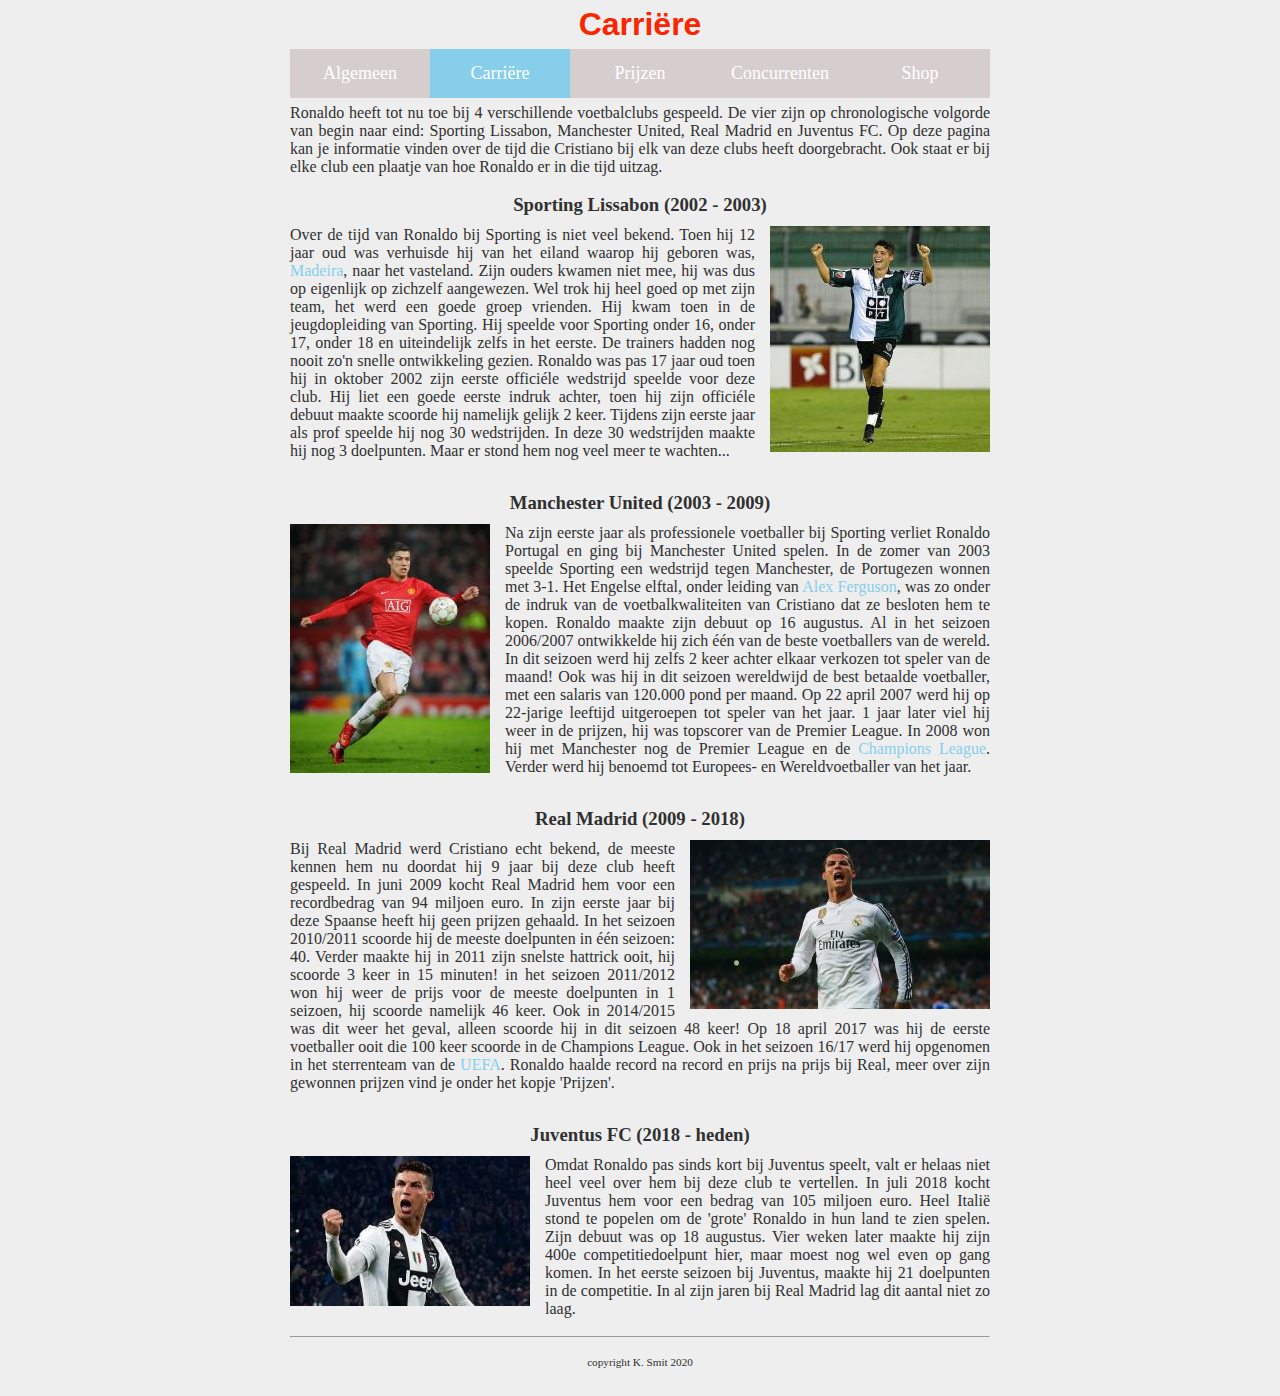
==== commit ad8a46d1: "Site nu echt af" ====
--- a/html-css-master/carriere.html
+++ b/html-css-master/carriere.html
@@ -29,11 +29,11 @@
                 <p>Ronaldo heeft tot nu toe bij 4 verschillende voetbalclubs gespeeld. De vier zijn op chronologische volgorde van begin naar eind: Sporting Lissabon, Manchester United, Real Madrid en Juventus FC. Op deze pagina kan je informatie vinden over de tijd die Cristiano bij elk van deze clubs heeft doorgebracht. Ook staat er bij elke club een plaatje van hoe Ronaldo er in die tijd uitzag.</p>
                 <br>
                 <h3 id="tussenkopjescarriere">Sporting Lissabon (2002 - 2003)</h3>
-                <p class="tekstcarriere"><img class="zweefRechts" src="afbeeldingen/ronaldosporting.jpg">Over de tijd van Ronaldo bij Sporting is niet veel bekend. Toen hij 12 jaar oud was verhuisde hij van het eiland waarop hij geboren was, Madeira, naar het vasteland. Zijn ouders kwamen niet mee, hij was dus op eigenlijk op zichzelf aangewezen. Wel trok hij heel goed op met zijn team, het werd een goede groep vrienden. Hij kwam toen in de jeugdopleiding van Sporting. Hij speelde voor Sporting onder 16, onder 17, onder 18 en uiteindelijk zelfs in het eerste. De trainers hadden nog nooit zo'n snelle ontwikkeling gezien. Ronaldo was pas 17 jaar oud toen hij in oktober 2002 zijn eerste officiéle wedstrijd speelde voor deze club. Hij liet een goede eerste indruk achter, toen hij zijn officiéle debuut maakte scoorde hij namelijk gelijk 2 keer. Tijdens zijn eerste jaar als prof speelde hij nog 30 wedstrijden. In deze 30 wedstrijden maakte hij nog 3 doelpunten. Maar er stond hem nog veel meer te wachten...</p>
+                <p class="tekstcarriere"><img class="zweefRechts" src="afbeeldingen/ronaldosporting.jpg">Over de tijd van Ronaldo bij Sporting is niet veel bekend. Toen hij 12 jaar oud was verhuisde hij van het eiland waarop hij geboren was, <a href="https://nl.wikipedia.org/wiki/Madeira_(eiland)">Madeira</a>, naar het vasteland. Zijn ouders kwamen niet mee, hij was dus op eigenlijk op zichzelf aangewezen. Wel trok hij heel goed op met zijn team, het werd een goede groep vrienden. Hij kwam toen in de jeugdopleiding van Sporting. Hij speelde voor Sporting onder 16, onder 17, onder 18 en uiteindelijk zelfs in het eerste. De trainers hadden nog nooit zo'n snelle ontwikkeling gezien. Ronaldo was pas 17 jaar oud toen hij in oktober 2002 zijn eerste officiéle wedstrijd speelde voor deze club. Hij liet een goede eerste indruk achter, toen hij zijn officiéle debuut maakte scoorde hij namelijk gelijk 2 keer. Tijdens zijn eerste jaar als prof speelde hij nog 30 wedstrijden. In deze 30 wedstrijden maakte hij nog 3 doelpunten. Maar er stond hem nog veel meer te wachten...</p>
                 <h3 id="tussenkopjescarriere">Manchester United (2003 - 2009)</h3>
                 <p class="tekstcarriere"><img class="zweefLinks" src="afbeeldingen/ronaldomanchester.jpg">Na zijn eerste jaar als professionele voetballer bij Sporting verliet Ronaldo Portugal en ging bij Manchester United spelen. In de zomer van 2003 speelde Sporting een wedstrijd tegen Manchester, de Portugezen wonnen met 3-1. Het Engelse elftal, onder leiding van <a href="https://en.wikipedia.org/wiki/Alex_Ferguson">Alex Ferguson</a>, was zo onder de indruk van de voetbalkwaliteiten van Cristiano dat ze besloten hem te kopen. Ronaldo maakte zijn debuut op 16 augustus. Al in het seizoen 2006/2007 ontwikkelde hij zich één van de beste voetballers van de wereld. In dit seizoen werd hij zelfs 2 keer achter elkaar verkozen tot speler van de maand! Ook was hij in dit seizoen wereldwijd de best betaalde voetballer, met een salaris van 120.000 pond per maand. Op 22 april 2007 werd hij op 22-jarige leeftijd uitgeroepen tot speler van het jaar. 1 jaar later viel hij weer in de prijzen, hij was topscorer van de Premier League. In 2008 won hij met Manchester nog de Premier League en de <a href="https://en.wikipedia.org/wiki/UEFA_Champions_League">Champions League</a>. Verder werd hij benoemd tot Europees- en Wereldvoetballer van het jaar.</p>
                 <h3 id="tussenkopjescarriere">Real Madrid (2009 - 2018)</h3>
-                <p class="tekstcarriere"><img class="zweefRechts" src="afbeeldingen/ronaldorealma-w300.jpg">Bij Real Madrid werd Cristiano echt bekend, de meeste kennen hem nu doordat hij 9 jaar bij deze club heeft gespeeld. In juni 2009 kocht Real Madrid hem voor een recordbedrag van 94 miljoen euro. In zijn eerste jaar bij deze Spaanse heeft hij geen prijzen gehaald. In het seizoen 2010/2011 scoorde hij de meeste doelpunten in één seizoen: 40. Verder maakte hij in 2011 zijn snelste hattrick ooit, hij scoorde 3 keer in 15 minuten! in het seizoen 2011/2012 won hij weer de prijs voor de meeste doelpunten in 1 seizoen, hij scoorde namelijk 46 keer. Ook in 2014/2015 was dit weer het geval, alleen scoorde hij in dit seizoen 48 keer! Op 18 april 2017 was hij de eerste voetballer ooit die 100 keer scoorde in de Champions League. Ook in het seizoen 16/17 werd hij opgenomen in het sterrenteam van de UEFA. Ronaldo haalde record na record en prijs na prijs bij Real, meer over zijn gewonnen prijzen vind je onder het kopje 'Prijzen'.</p>
+                <p class="tekstcarriere"><img class="zweefRechts" src="afbeeldingen/ronaldorealma-w300.jpg">Bij Real Madrid werd Cristiano echt bekend, de meeste kennen hem nu doordat hij 9 jaar bij deze club heeft gespeeld. In juni 2009 kocht Real Madrid hem voor een recordbedrag van 94 miljoen euro. In zijn eerste jaar bij deze Spaanse heeft hij geen prijzen gehaald. In het seizoen 2010/2011 scoorde hij de meeste doelpunten in één seizoen: 40. Verder maakte hij in 2011 zijn snelste hattrick ooit, hij scoorde 3 keer in 15 minuten! in het seizoen 2011/2012 won hij weer de prijs voor de meeste doelpunten in 1 seizoen, hij scoorde namelijk 46 keer. Ook in 2014/2015 was dit weer het geval, alleen scoorde hij in dit seizoen 48 keer! Op 18 april 2017 was hij de eerste voetballer ooit die 100 keer scoorde in de Champions League. Ook in het seizoen 16/17 werd hij opgenomen in het sterrenteam van de <a href="https://nl.wikipedia.org/wiki/UEFA">UEFA</a>. Ronaldo haalde record na record en prijs na prijs bij Real, meer over zijn gewonnen prijzen vind je onder het kopje 'Prijzen'.</p>
                 <h3 id="tussenkopjescarriere">Juventus FC (2018 - heden)</h3>
                 <p><img class="zweefLinks" src="afbeeldingen/ronaldojuventus-w240.jpg">Omdat Ronaldo pas sinds kort bij Juventus speelt, valt er helaas niet heel veel over hem bij deze club te vertellen. In juli 2018 kocht Juventus hem voor een bedrag van 105 miljoen euro. Heel Italië stond te popelen om de 'grote' Ronaldo in hun land te zien spelen. Zijn debuut was op 18 augustus. Vier weken later maakte hij zijn 400e competitiedoelpunt hier, maar moest nog wel even op gang komen. In het eerste seizoen bij Juventus, maakte hij 21 doelpunten in de competitie. In al zijn jaren bij Real Madrid lag dit aantal niet zo laag. </p>
                 <br>
--- a/html-css-master/style.css
+++ b/html-css-master/style.css
@@ -175,6 +175,10 @@
     overflow: hidden;
 }
 
+.shopkopen a {
+    color: brown;
+}
+
 .plaatjesshoplinks {
     float: left;
     margin-left: 58px;
@@ -211,7 +215,7 @@
     margin-left: 320px;
     margin-right: 314px;
     padding: 10px;
-    background-color: limegreen
+    background-color: limegreen;
 }
 
 .shopkopshirts {
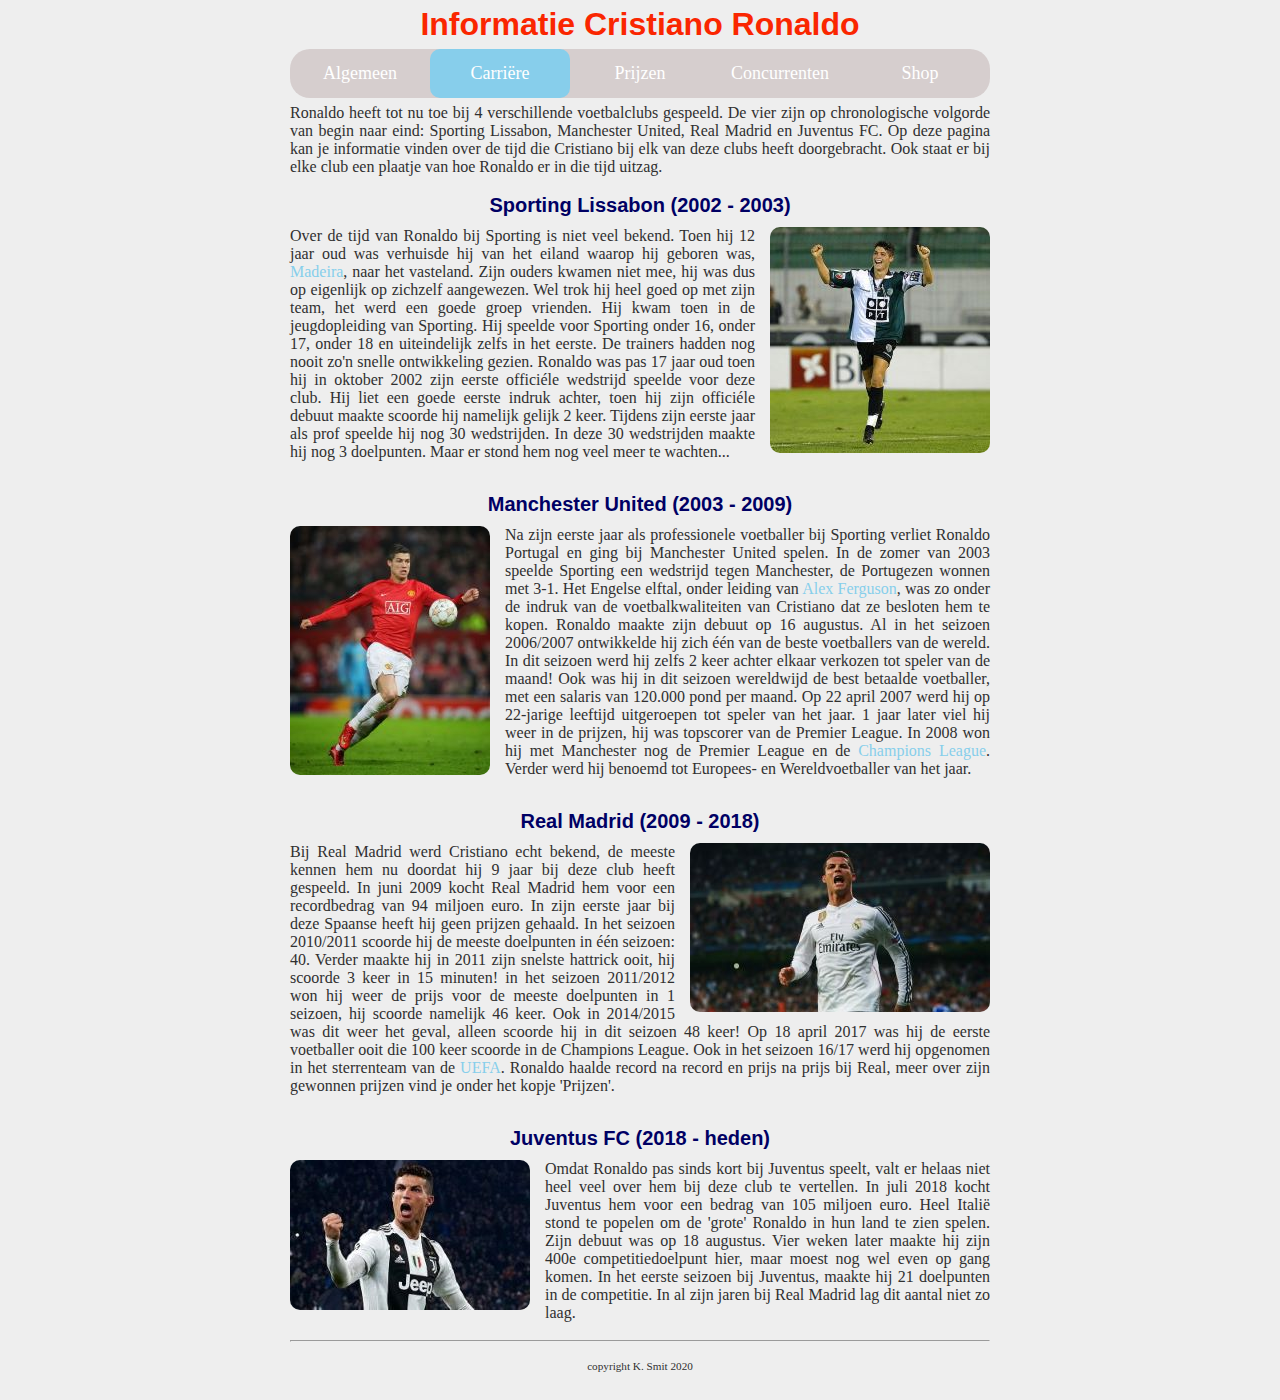
==== commit 8ed22308: "Nu inleveren" ====
--- a/html-css-master/carriere.html
+++ b/html-css-master/carriere.html
@@ -11,7 +11,7 @@
     <body>
         <main>
             <header>
-                <h1 id="hoofdtitel">Carriëre</h1>
+                <h1 id="hoofdtitel">Informatie Cristiano Ronaldo</h1>
             </header>
             
             <div class= "navigatiebalktop">
--- a/html-css-master/style.css
+++ b/html-css-master/style.css
@@ -32,11 +32,13 @@
 img.zweefLinks {
     float: left;
     margin-right: 15px;
+    border-radius: 10px;
 }
 
 img.zweefRechts {
     float: right;
     margin-left: 15px;
+    border-radius: 10px;
 }
 
 .smalltext {
@@ -72,6 +74,9 @@
 #tussenkopjescarriere {
     text-align: center;
     margin-bottom: 10px;
+    font-family: sans-serif, serif;
+    font-size: 20px;
+    color: rgb(0, 0, 100);
 }
 
 /* Prijzen CSS */
@@ -86,6 +91,7 @@
 
 .plaatjesprijzen {
     border: 1px solid rgb(0, 0, 66);
+    border-radius: 10px;
 }
 
 .koppenprijzen {
@@ -184,6 +190,7 @@
     margin-left: 58px;
     margin-bottom: 20px;
     border: 1px solid darkblue;
+    border-radius: 10px;
 }
 
 .koppenartikelen {
@@ -247,6 +254,7 @@
     background-color: #d6cece;
     overflow: hidden;
     font-size: 18px;
+    border-radius: 20px;
 }
 
 div.navigatiebalktop ul li {
@@ -265,10 +273,12 @@
 
 div.navigatiebalktop li a:hover{
     background-color: limegreen;
+    border-radius: 10px;
 }
 
 div.navigatiebalktop li a.active{
     background-color: skyblue;
+    border-radius: 10px;
 }
 
 div.verticalmenushop ul {
@@ -281,6 +291,7 @@
     border: 1px solid black;
     text-align: left;
     color: #000;
+    border-radius: 8px;
 }
 
 div.verticalmenushop li a {
@@ -297,4 +308,6 @@
 
 div.verticalmenushop li a:hover {
     background-color: lightblue;
-}
+    border: 1px solid black;
+    border-radius: 10px;
+}